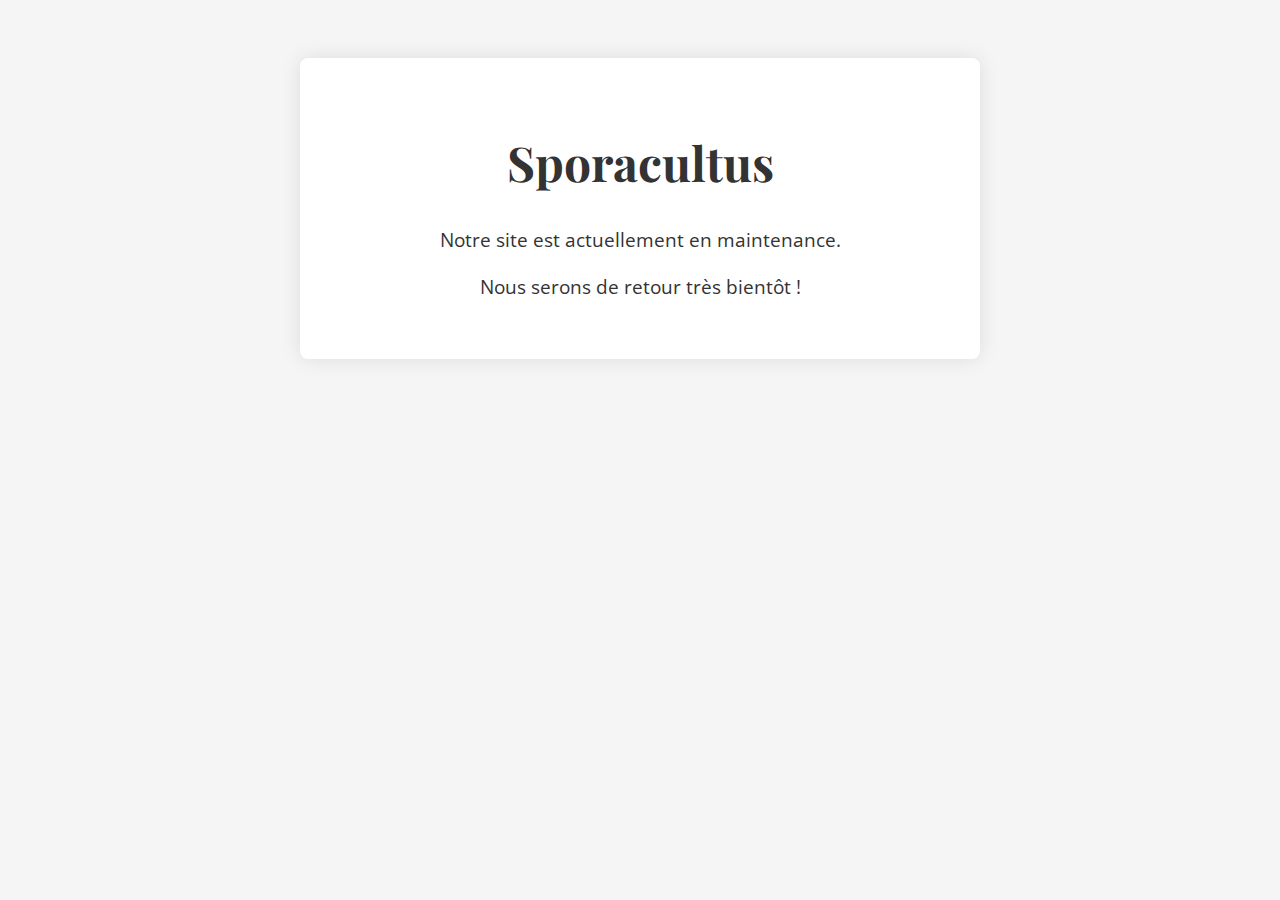
==== index.html @ 2ae25c50 "test" ====
<!DOCTYPE html>
<html lang="fr">
<head>
  <meta charset="UTF-8">
  <title>Sporacultus - Maintenance</title>
  <meta name="viewport" content="width=device-width, initial-scale=1">
  <meta name="description" content="Sporacultus - site en maintenance temporaire.">
  <link rel="stylesheet" href="https://fonts.googleapis.com/css2?family=Playfair+Display&family=Open+Sans&display=swap">
  <style>
    body {
      font-family: 'Open Sans', sans-serif;
      background-color: #f5f5f5;
      color: #333;
      text-align: center;
      padding: 50px;
    }

    h1 {
      font-family: 'Playfair Display', serif;
      font-size: 3em;
      color: #333;
    }

    p {
      font-size: 1.2em;
    }

    .container {
      max-width: 600px;
      margin: auto;
      background: white;
      padding: 40px;
      border-radius: 8px;
      box-shadow: 0 0 20px rgba(0,0,0,0.1);
    }
  </style>
</head>
<body>
  <div class="container">
    <h1>Sporacultus</h1>
    <p>Notre site est actuellement en maintenance.</p>
    <p>Nous serons de retour très bientôt !</p>
  </div>
</body>
</html>
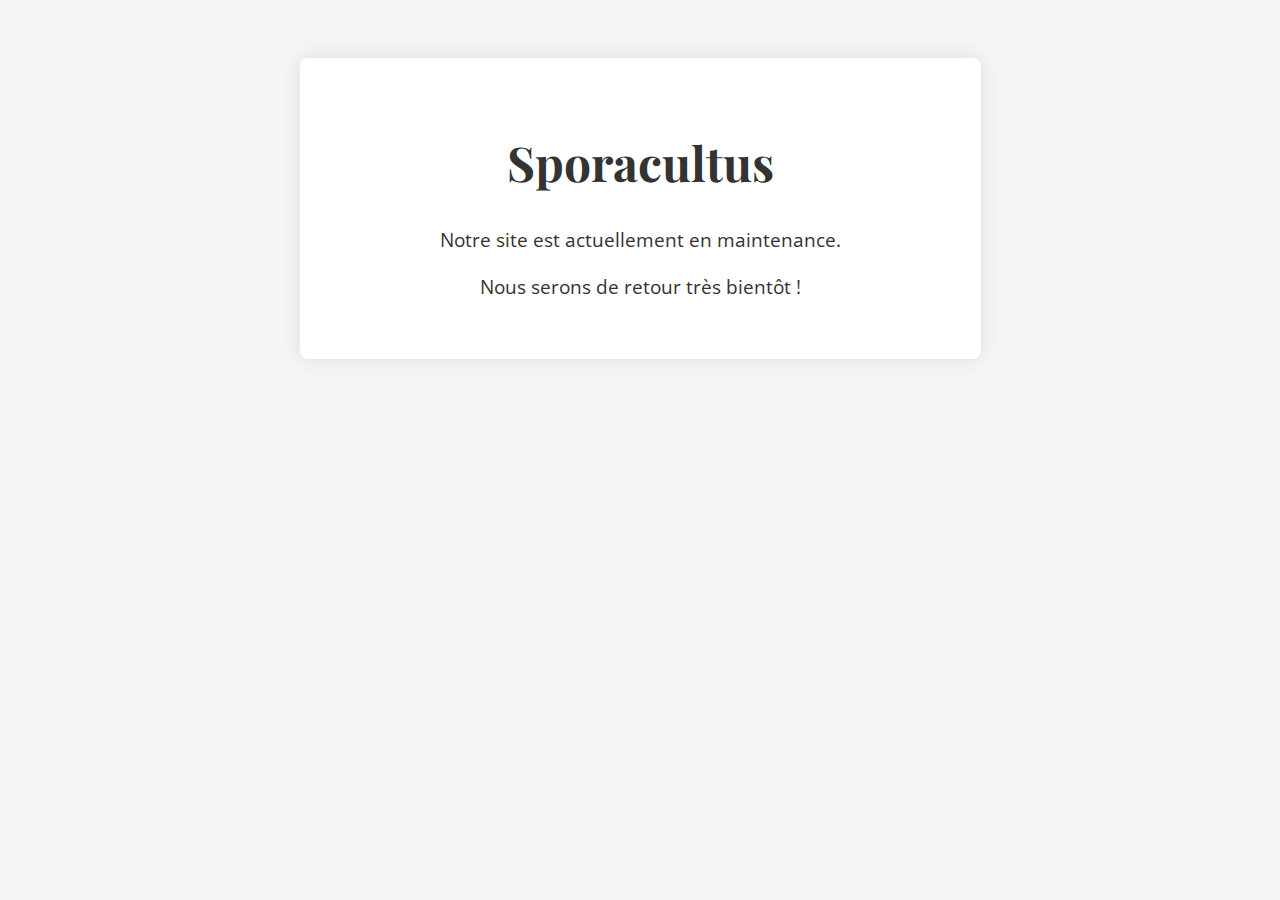
==== commit d7a227e3: "test" ====
--- a/index.html
+++ b/index.html
@@ -26,7 +26,7 @@
     }
 
     .container {
-      max-width: 600px;
+      max-width: 601px;
       margin: auto;
       background: white;
       padding: 40px;
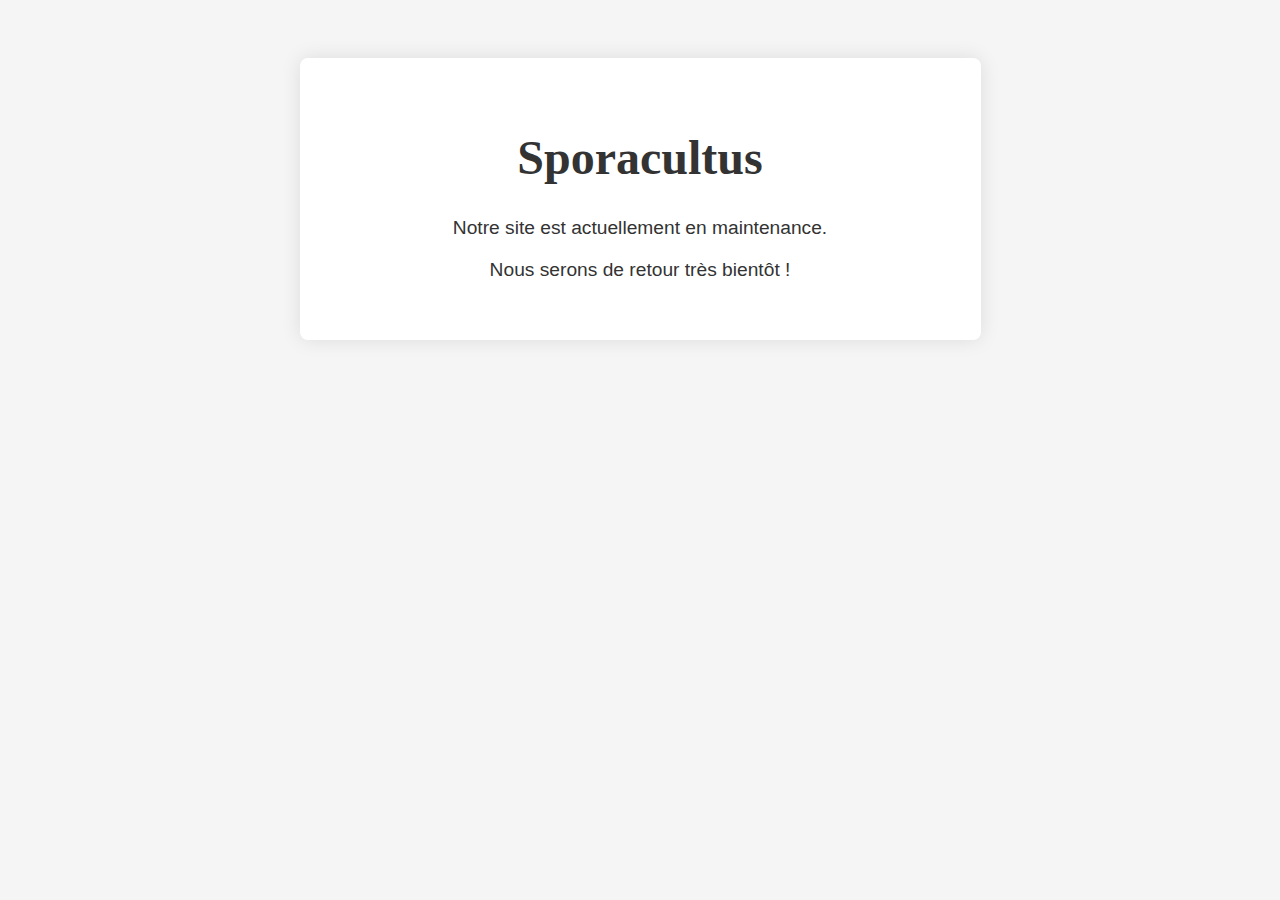
==== commit 24e730f3: "Update self made" ====
--- a/index.html
+++ b/index.html
@@ -1,39 +1,8 @@
 <!DOCTYPE html>
-<html lang="fr">
 <head>
-  <meta charset="UTF-8">
   <title>Sporacultus - Maintenance</title>
-  <meta name="viewport" content="width=device-width, initial-scale=1">
-  <meta name="description" content="Sporacultus - site en maintenance temporaire.">
-  <link rel="stylesheet" href="https://fonts.googleapis.com/css2?family=Playfair+Display&family=Open+Sans&display=swap">
-  <style>
-    body {
-      font-family: 'Open Sans', sans-serif;
-      background-color: #f5f5f5;
-      color: #333;
-      text-align: center;
-      padding: 50px;
-    }
+  <link rel="stylesheet" href="style.css">
 
-    h1 {
-      font-family: 'Playfair Display', serif;
-      font-size: 3em;
-      color: #333;
-    }
-
-    p {
-      font-size: 1.2em;
-    }
-
-    .container {
-      max-width: 601px;
-      margin: auto;
-      background: white;
-      padding: 40px;
-      border-radius: 8px;
-      box-shadow: 0 0 20px rgba(0,0,0,0.1);
-    }
-  </style>
 </head>
 <body>
   <div class="container">
--- a/style.css
+++ b/style.css
@@ -0,0 +1,26 @@
+body {
+  font-family: 'Open Sans', sans-serif;
+  background-color: #f5f5f5;
+  color: #333;
+  text-align: center;
+  padding: 50px;
+}
+
+h1 {
+  font-family: 'Playfair Display', serif;
+  font-size: 3em;
+  color: #333;
+}
+
+p {
+  font-size: 1.2em;
+}
+
+.container {
+  max-width: 601px;
+  margin: auto;
+  background: white;
+  padding: 40px;
+  border-radius: 8px;
+  box-shadow: 0 0 20px rgba(0,0,0,0.1);
+}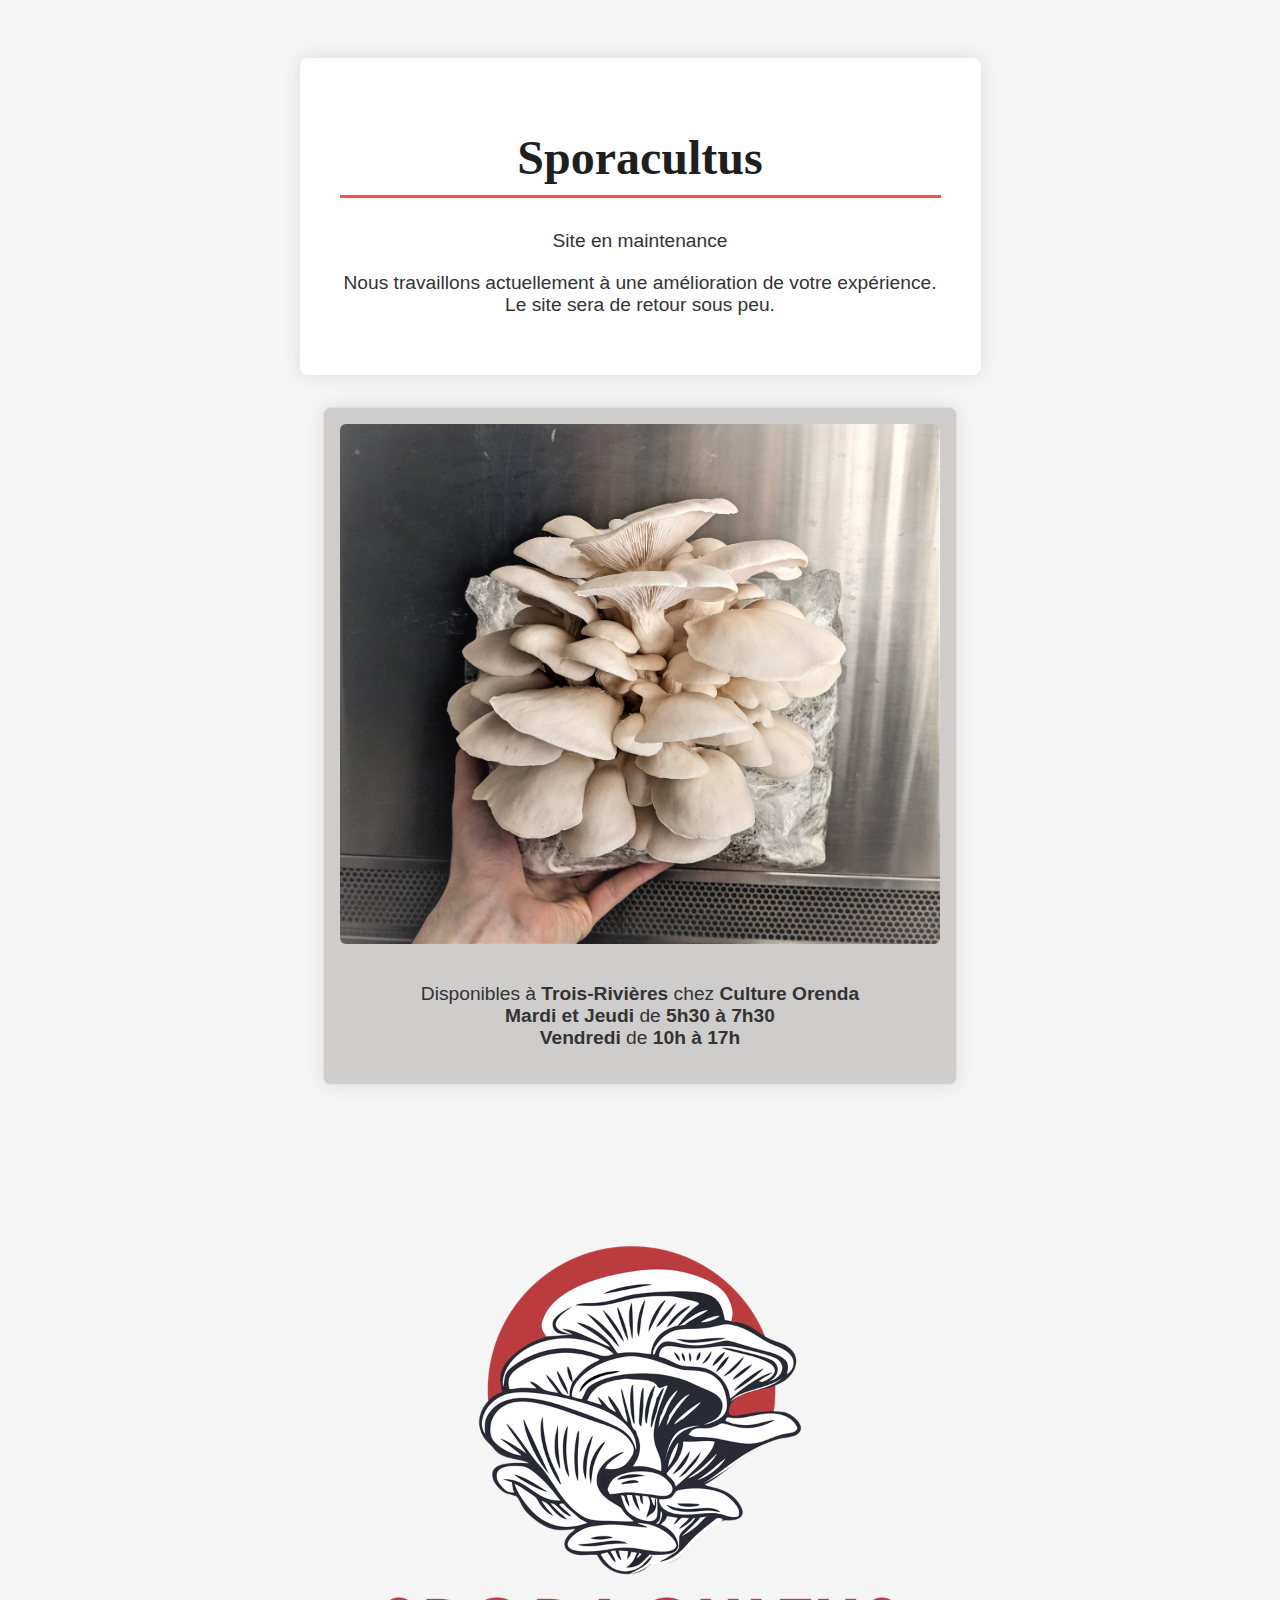
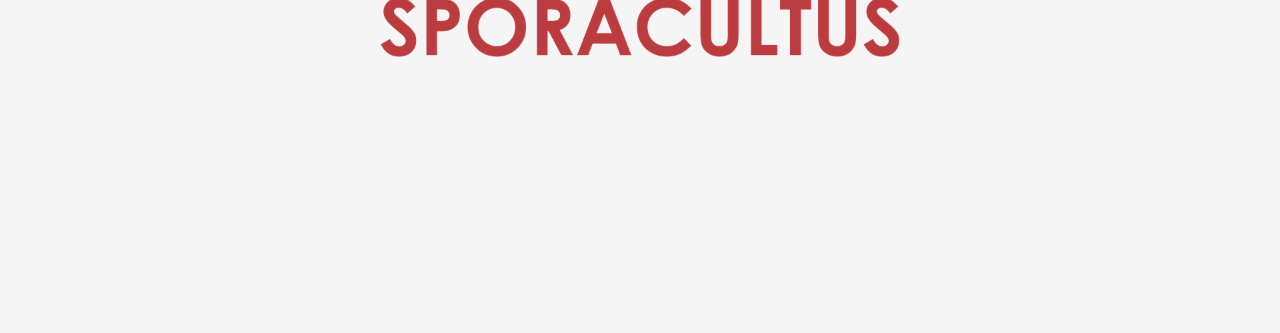
==== commit e97bbc39: "Maintenance V2" ====
--- a/index.html
+++ b/index.html
@@ -1,14 +1,27 @@
 <!DOCTYPE html>
-<head>
-  <title>Sporacultus - Maintenance</title>
-  <link rel="stylesheet" href="style.css">
+<html>
+  <head>
+    <title>Sporacultus - Maintenance</title>
+    <link rel="stylesheet" href="style.css">
 
-</head>
-<body>
-  <div class="container">
-    <h1>Sporacultus</h1>
-    <p>Notre site est actuellement en maintenance.</p>
-    <p>Nous serons de retour très bientôt !</p>
-  </div>
-</body>
+  </head>
+  <body>
+    <div class="container">
+      <h1>Sporacultus</h1>
+      <p>Site en maintenance</p>
+      <p>Nous travaillons actuellement à une amélioration de votre expérience. Le site sera de retour sous peu.</p>
+    </div>
+
+    <div class="info-box container">
+      <img src="images/BlocProduction.jpg" alt="Bloc de production" />
+      <p>
+        Disponibles à <strong>Trois-Rivières</strong> chez <strong>Culture Orenda</strong><br>
+        <strong>Mardi et Jeudi</strong> de <strong>5h30 à 7h30</strong><br>
+        <strong>Vendredi</strong> de <strong>10h à 17h</strong>
+      </p>
+    </div>
+
+  <img src="images/logoTransparentResized.png" alt="Sporacultus" class="logo" height="auto" width="800px" />
+
+  </body>
 </html>
--- a/style.css
+++ b/style.css
@@ -9,12 +9,20 @@
 h1 {
   font-family: 'Playfair Display', serif;
   font-size: 3em;
-  color: #333;
+  color: #8d8585;
+  color: #201f1f;
+  border-bottom: 3px solid #ff4d4d;
+  padding-bottom: 10px;
+  
+  
+
 }
 
 p {
   font-size: 1.2em;
 }
+
+
 
 .container {
   max-width: 601px;
@@ -23,4 +31,25 @@
   padding: 40px;
   border-radius: 8px;
   box-shadow: 0 0 20px rgba(0,0,0,0.1);
+}
+
+.info-box {
+  border: 1px solid #e1e1e1;
+  padding: 1rem;
+  margin-top: 2rem;
+  max-width: 600px;
+  border-radius: 8px;
+  background-color: #cfcccc;
+}
+
+.info-box img {
+  max-width: 100%;
+  border-radius: 6px;
+  margin-bottom: 1rem;
+}
+
+.logo {
+  max-width: 100%;
+  height: auto;
+  margin-bottom: 20px; 
 }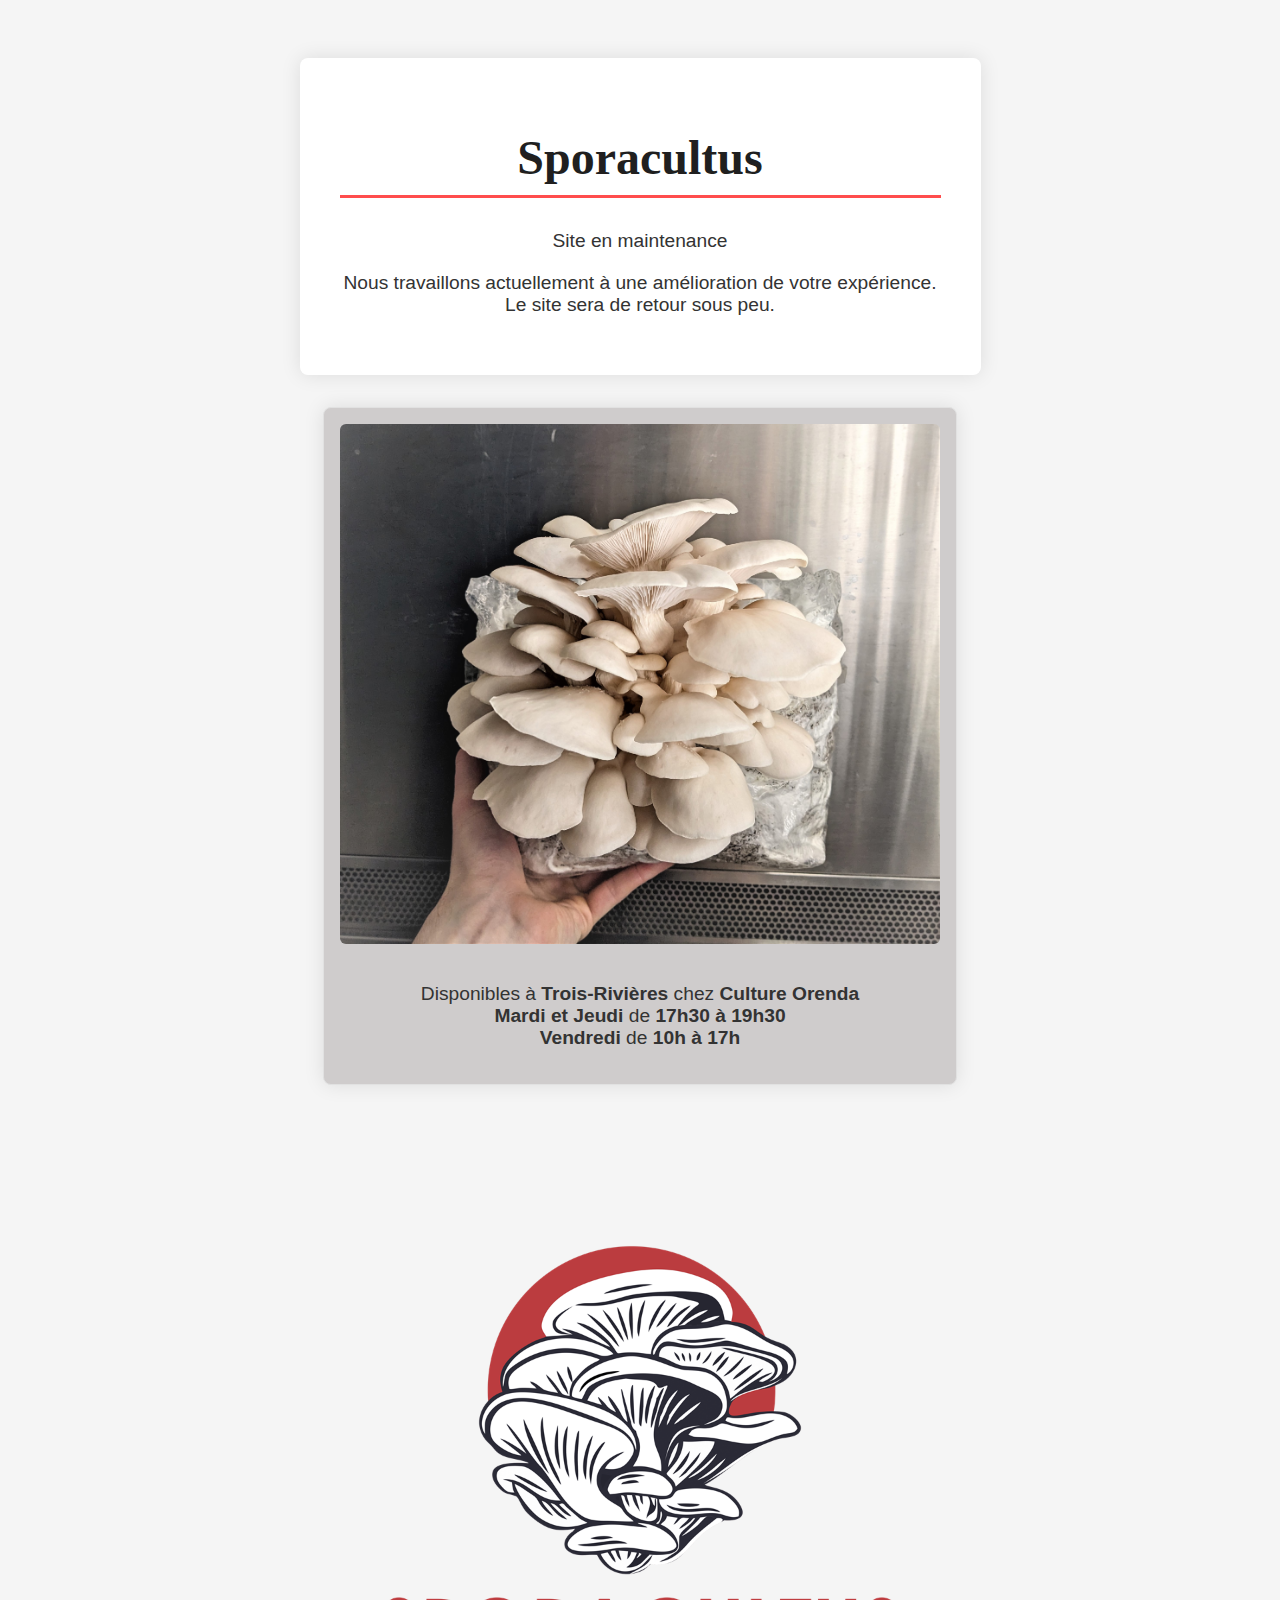
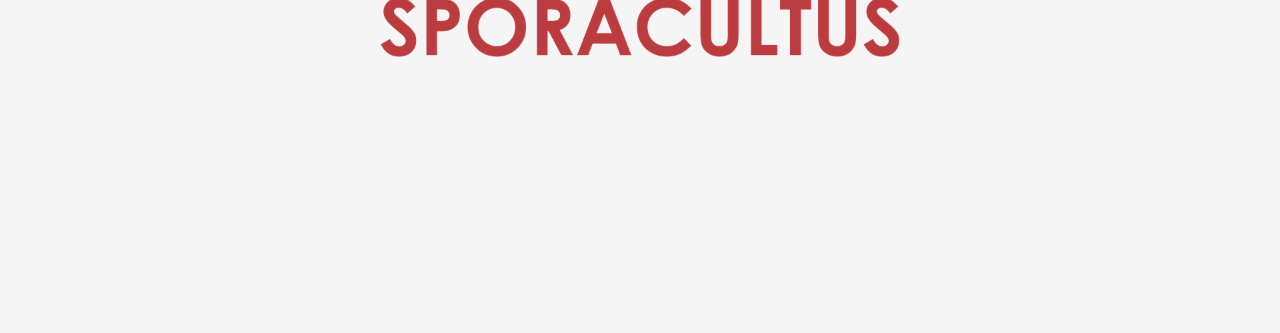
==== commit 84b9810f: "Update horraire" ====
--- a/index.html
+++ b/index.html
@@ -16,7 +16,7 @@
       <img src="images/BlocProduction.jpg" alt="Bloc de production" />
       <p>
         Disponibles à <strong>Trois-Rivières</strong> chez <strong>Culture Orenda</strong><br>
-        <strong>Mardi et Jeudi</strong> de <strong>5h30 à 7h30</strong><br>
+        <strong>Mardi et Jeudi</strong> de <strong>17h30 à 19h30</strong><br>
         <strong>Vendredi</strong> de <strong>10h à 17h</strong>
       </p>
     </div>
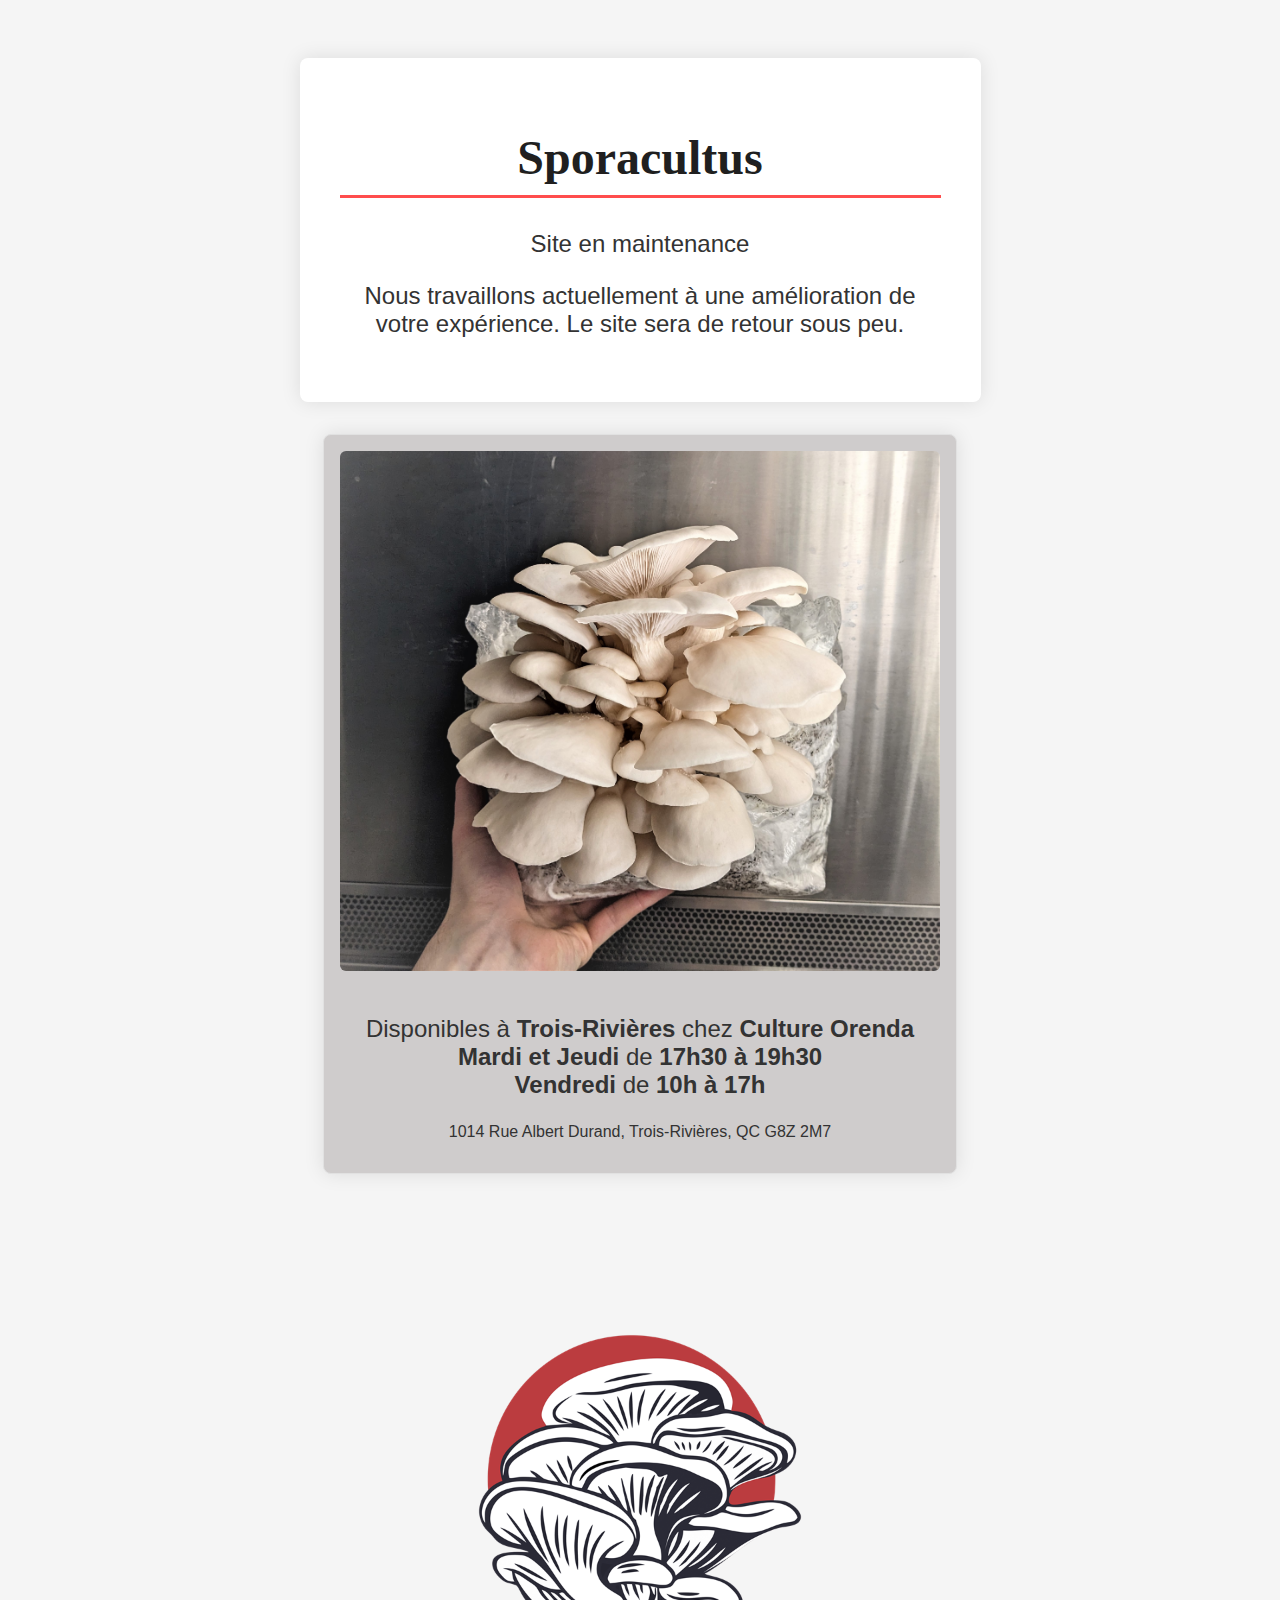
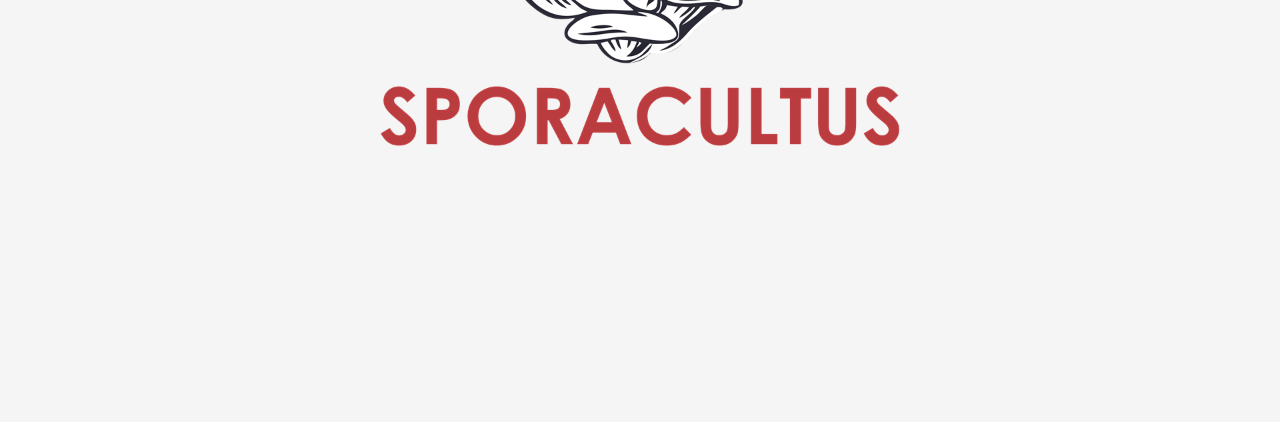
==== commit 75b07282: "Ajout adresse" ====
--- a/index.html
+++ b/index.html
@@ -17,7 +17,10 @@
       <p>
         Disponibles à <strong>Trois-Rivières</strong> chez <strong>Culture Orenda</strong><br>
         <strong>Mardi et Jeudi</strong> de <strong>17h30 à 19h30</strong><br>
-        <strong>Vendredi</strong> de <strong>10h à 17h</strong>
+        <strong>Vendredi</strong> de <strong>10h à 17h</strong><br>
+      </p>
+      <p id="p1">
+        1014 Rue Albert Durand, Trois-Rivières, QC G8Z 2M7
       </p>
     </div>
 
--- a/style.css
+++ b/style.css
@@ -19,7 +19,11 @@
 }
 
 p {
-  font-size: 1.2em;
+  font-size:x-large;
+}
+
+#p1 {
+  font-size: medium;
 }
 
 
